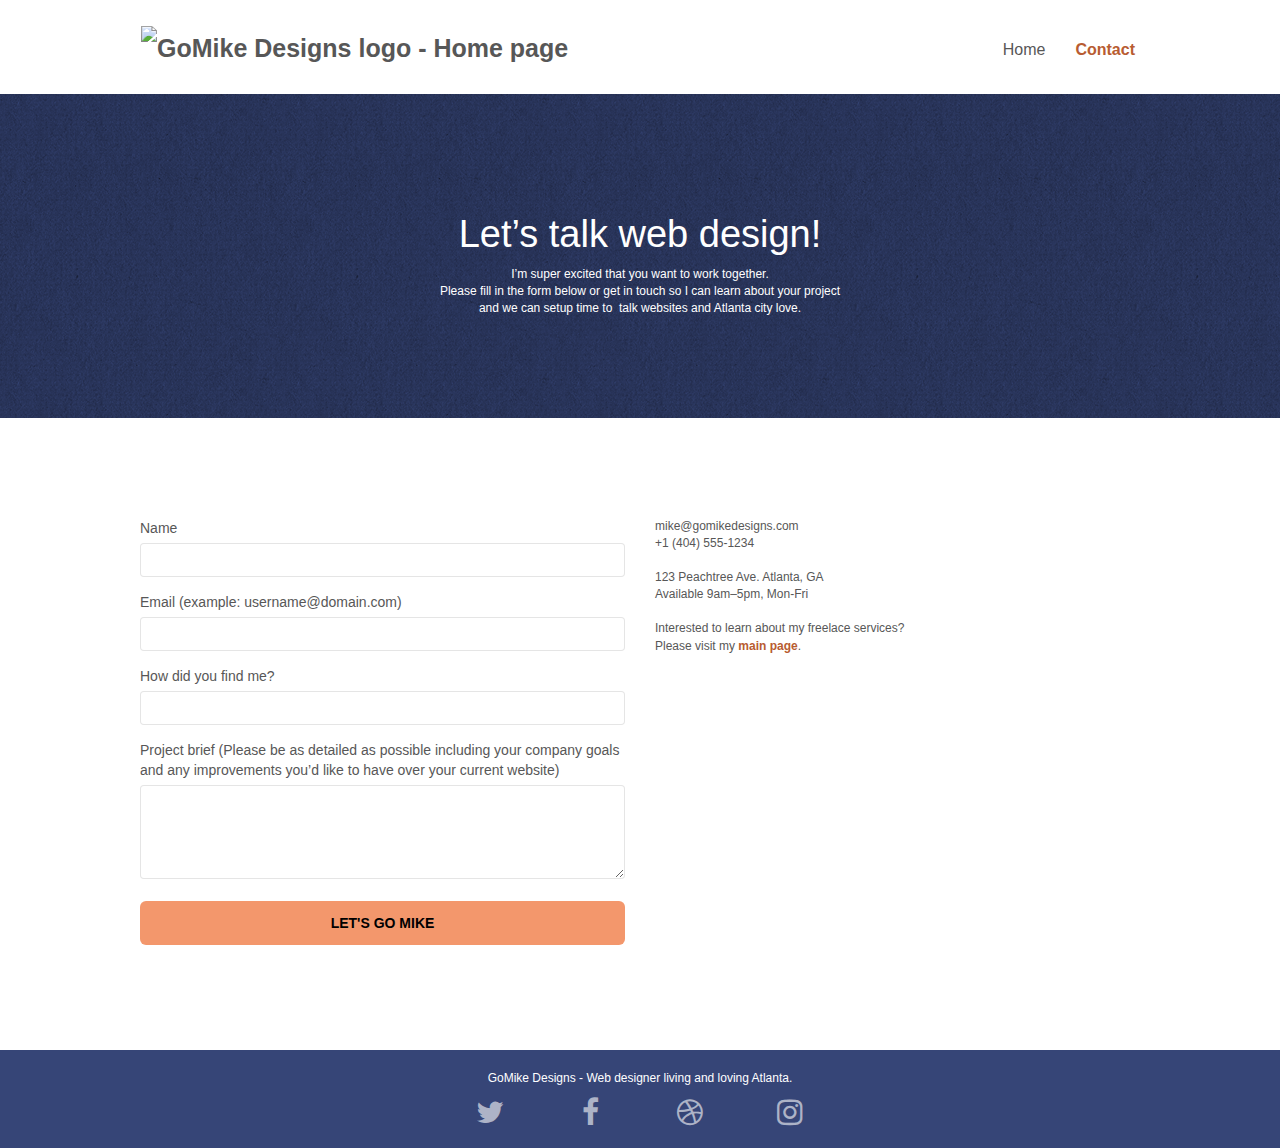
==== contact.html @ 703aefe8 "first commit" ====
<!doctype html>
<html lang="en-us">
<head>
    <meta charset="utf-8">
	<title>Contact | Freelance Web Developer | GoMike Designs</title>
	<meta name="description" content="Looking for an innovative Web Developer in Atlanta. I'm Mike from GoMike Designs: I provide designing websites, logos, and defining website strategy for local businesses.">
    <meta name="viewport" content="width=device-width, initial-scale=1.0, viewport-fit=cover">
	<meta name="robots"	content="index, follow">
    <link rel="shortcut icon" type="image/png" href="favicon.jpg">
    
<!-- <link rel="preload" href="./css/bootstrap.css" as="style" onload="this.onload=null;this.rel='stylesheet'">
	<noscript><link rel="stylesheet" href="./css/bootstrap.css"></noscript> -->

	<link rel="stylesheet" type="text/css" href="./css/bootstrap.css">
	<link rel="stylesheet" type="text/css" href="style.css">
	<link rel="stylesheet" type="text/css" href="./css/font-awesome.css">
	<link rel="stylesheet" type="text/css" href="./css/et-line.css">
    
	<script src="./js/jquery-2.1.0.js"></script>
	<script src="./js/bootstrap.js"></script>
	<script async src="./js/blocs.js"></script>
	<script async src="./js/jqBootstrapValidation.js"></script>
	<script async src="./js/formHandler.js"></script>
    
    
<!-- Analytics -->
 
<!-- Analytics END -->
    
</head>
<body>
<!-- Main container -->
<div class="page-container">
    
<!-- bloc-0 -->
<header class="bloc bgc-white l-bloc " id="bloc-0">
	<div class="container bloc-sm">
		<nav class="navbar row">
			<div class="navbar-header">
				<a class="navbar-brand" href="web-developer.html"><img src="img/atlanta%20web%20design%20logo.png"  alt="GoMike Designs logo - Home page" height="40" /></a>
				<button id="nav-toggle" type="button" class="ui-navbar-toggle navbar-toggle" data-toggle="collapse" data-target=".navbar-1">
					<span class="sr-only">Toggle navigation</span><span class="icon-bar"></span><span class="icon-bar"></span><span class="icon-bar"></span>
				</button>
			</div>
			<div class="collapse navbar-collapse navbar-1 special-dropdown-nav">
				<ul class="site-navigation nav navbar-nav">
					<li>
						<a aria-label="Home" href="web-developer.html">Home</a>
					</li>
					<li>
					</li>
					<li>
						<a class="current-page" aria-label="Contact" aria-current="page" href="contact.html">Contact</a>
					</li>
				</ul>
			</div>
		</nav>
	</div>
</header>
<!-- bloc-0 END -->

<main>
<!-- bloc-6 -->
<div class="bloc bg-dots-bg bg-repeat bgc-dark-slate-blue d-bloc bloc-bg-texture texture-paper" id="bloc-6">
	<div class="container bloc-lg">
		<div class="row">
			<div class="col-sm-12">
				<h1 class="text-center hero-bloc-text tc-white">
					Let&rsquo;s talk web design!
				</h1>
				<p class="text-center mg-lg tc-white tight-width-whitespace">
					I&rsquo;m super excited that you want to work together.<br>Please fill in the form below or get in touch so I can learn about your project <br>and we can setup time to &nbsp;talk websites and Atlanta city love.
				</p>
			</div>
		</div>
	</div>
</div>
<!-- bloc-6 END -->

<!-- bloc-7 -->
<div class="bloc bgc-white l-bloc" id="bloc-7">
	<div class="container bloc-lg">
		<div class="row">
			<div class="col-sm-6">
				<form id="form_1" novalidate success-msg="Your message has been sent." fail-msg="Sorry it seems that our mail server is not responding, Sorry for the inconvenience!">
					<div class="form-group">
						<label for="name">
							Name
						</label>
						<input id="name" class="form-control" required />
					</div>
					<div class="form-group">
						<label for="email">
							Email (example: username@domain.com)
						</label>
						<input id="email" class="form-control" type="email" required />
					</div>
					<div class="form-group">
						<label for="input_504">
							How did you find me?
						</label>
						<input class="form-control" type="text" required id="input_504" />
					</div>
					<div class="form-group">
						<label for="message">
							Project brief (Please be as detailed as possible including your company goals and any improvements you&rsquo;d like to have over your current website)<br>
						</label><textarea id="message" class="form-control" rows="4" cols="50" required></textarea>
					</div> 
					<button class="bloc-button btn btn-lg btn-block cta-hero btn-atomic-tangerine" type="submit">
						Let's go Mike
					</button>
				</form>
			</div>
			<div class="col-sm-6">
				<p>
					mike@gomikedesigns.com<br>+1 (404) 555-1234<br> <br>123 Peachtree Ave. Atlanta, GA<br>Available 9am–5pm, Mon-Fri <br> <br>Interested to learn about my freelace services? <br>Please visit my&nbsp;<a class="ltc-atomic-tangerine" href="web-developer.html">main page</a>.
				</p>
			</div>
		</div>
	</div>
</div>
<!-- bloc-7 END -->
</main>

<!-- ScrollToTop Button -->
<a class="bloc-button btn btn-d scrollToTop" onclick="scrollToTarget('1')"><span class="fa fa-chevron-up"></span></a>
<!-- ScrollToTop Button END-->


<!-- Footer - bloc-8 -->
<footer class="bloc bgc-dark-slate-blue d-bloc" id="bloc-8">
	<div class="container bloc-sm">
		<div class="row">
			<div class="col-sm-12">
				<p class="text-center white">
					GoMike Designs - Web designer living and loving Atlanta.<br>
				</p>
				<div class="row row-no-gutters social">
					<div class="col-sm-3">
						<div class="text-center">
							<!-- Adding a title attribute to understand icon's meaning -->
							<a class="social" href="#" title="Twitter">
								<!-- The link contains a visually-hidden span of text that provides the name of the link,
									but doesn't show the text by default.
									The icon also has aria-hidden="true" because the icon is more redundant to the link text. -->
								<span class="visually-hidden">Check Mike's Twitter profile</span>
								<span class="fa fa-twitter icon-md" aria-hidden="true"></span>
							</a>
						</div>
					</div>
					<div class="col-sm-3">
						<div class="text-center">
							<a class="social" href="#" title="Facebook">
								<span class="visually-hidden">Check Mike's Facebook profile</span>
								<span class="fa fa-facebook icon-md" aria-hidden="true"></span>
							</a>
						</div>
					</div>
					<div class="col-sm-3">
						<div class="text-center">
							<a class="social" href="#" title="Dribble">
								<span class="visually-hidden">Check Mike's Dribble profile</span>
								<span class="fa fa-dribbble icon-md" aria-hidden="true"></span>
							</a>
						</div>
					</div>
					<div class="col-sm-3">
						<div class="text-center">
							<a class="social" href="#" title="Instagram">
								<span class="visually-hidden">Check Mike's Instagram profile</span>
								<span class="fa fa-instagram icon-md" aria-hidden="true"></span>
							</a>
						</div>
					</div>
				</div>
			</div>
		</div>
	</div>
</footer>
<!-- Footer - bloc-8 END -->

</div>
<!-- Main container END -->
    

</body>
</html>
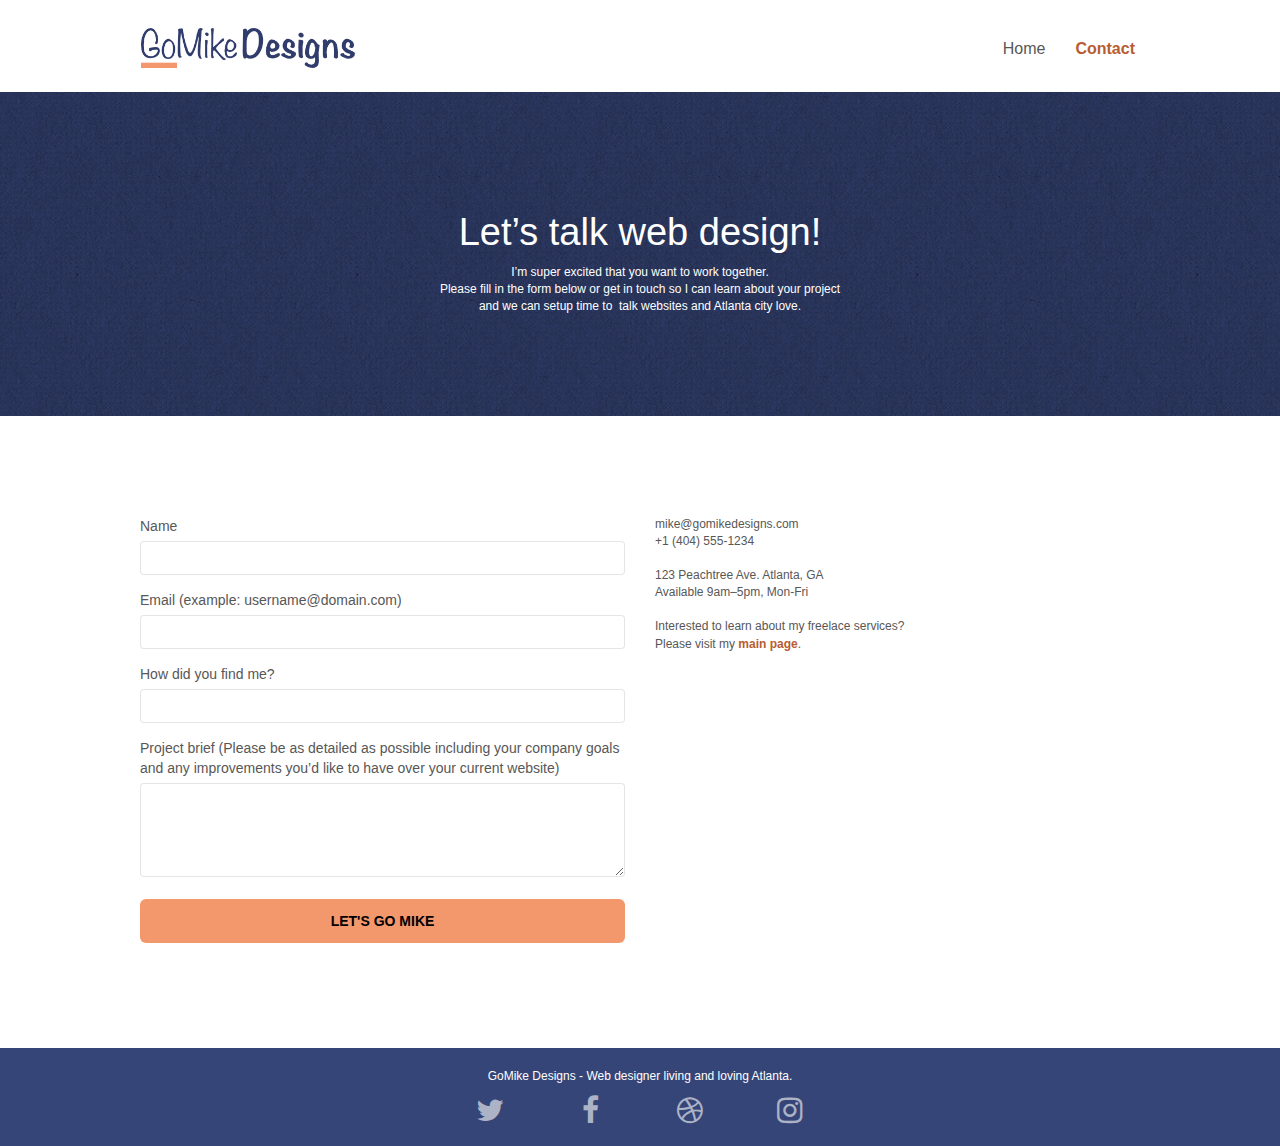
==== commit c801985b: "Update image folder" ====
--- a/contact.html
+++ b/contact.html
@@ -37,7 +37,7 @@
 	<div class="container bloc-sm">
 		<nav class="navbar row">
 			<div class="navbar-header">
-				<a class="navbar-brand" href="web-developer.html"><img src="img/atlanta%20web%20design%20logo.png"  alt="GoMike Designs logo - Home page" height="40" /></a>
+				<a class="navbar-brand" href="web-developer.html"><img src="img_after/atlanta%20web%20design%20logo.png"  alt="GoMike Designs logo - Home page" height="40" /></a>
 				<button id="nav-toggle" type="button" class="ui-navbar-toggle navbar-toggle" data-toggle="collapse" data-target=".navbar-1">
 					<span class="sr-only">Toggle navigation</span><span class="icon-bar"></span><span class="icon-bar"></span><span class="icon-bar"></span>
 				</button>
